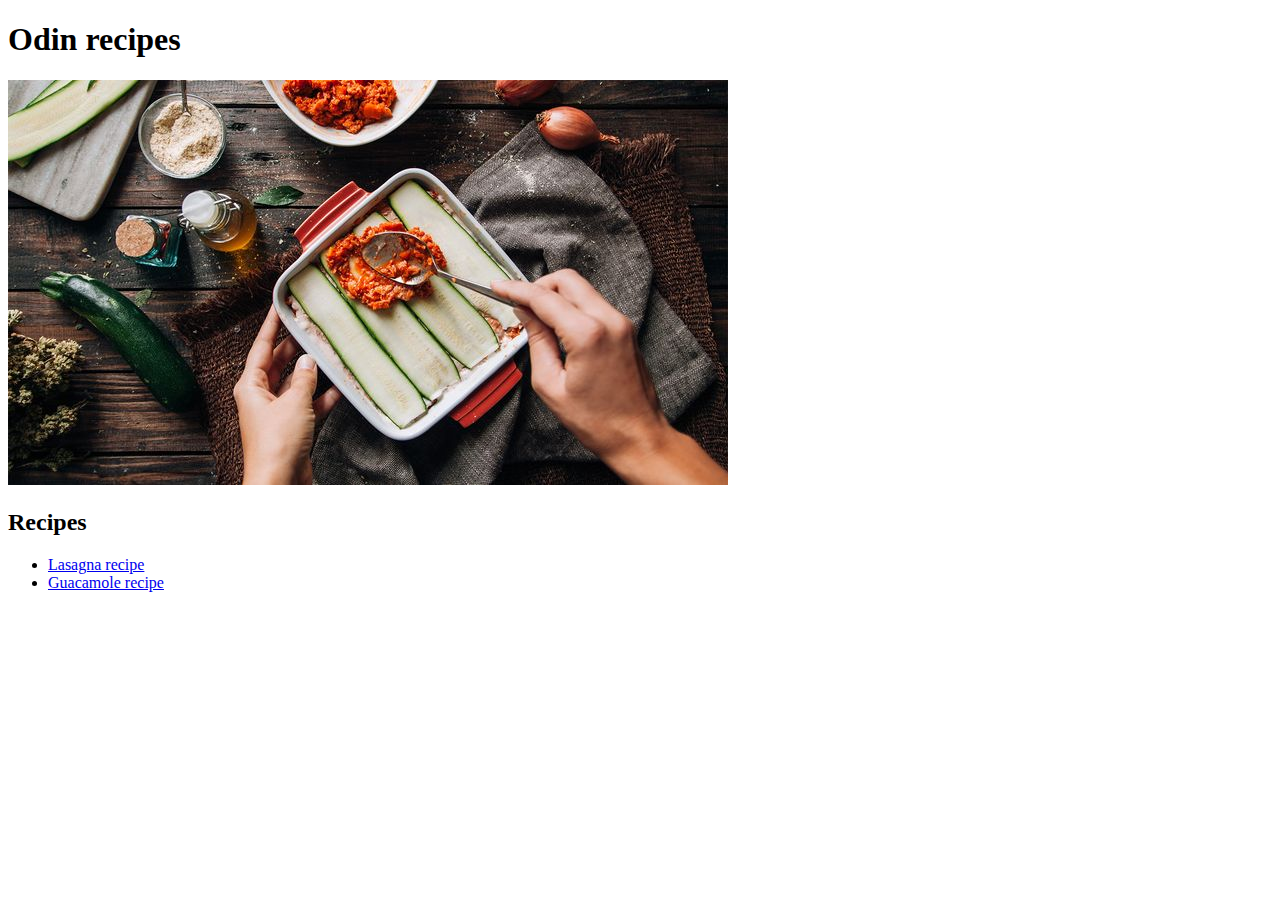
==== index.html @ 89b94f5a "index.html" ====
<!DOCTYPE html>
<html lang="en">
<head>
    <meta charset="UTF-8">
    <meta http-equiv="X-UA-Compatible" content="IE=edge">
    <meta name="viewport" content="width=device-width, initial-scale=1.0">
    <title>Odin recipes</title>
</head>
<body>
    <h1>Odin recipes</h1>
    <img src="./images/backgroundimg.jpg" alt="Background image for recipe website">
    <h2>Recipes</h2>
    <ul>
        <li><a href="./recipes/lasagna.html">Lasagna recipe</a></li>
        <li><a href="./recipes/guacamole.html">Guacamole recipe</a></li>
    </ul>
</body>
</html>
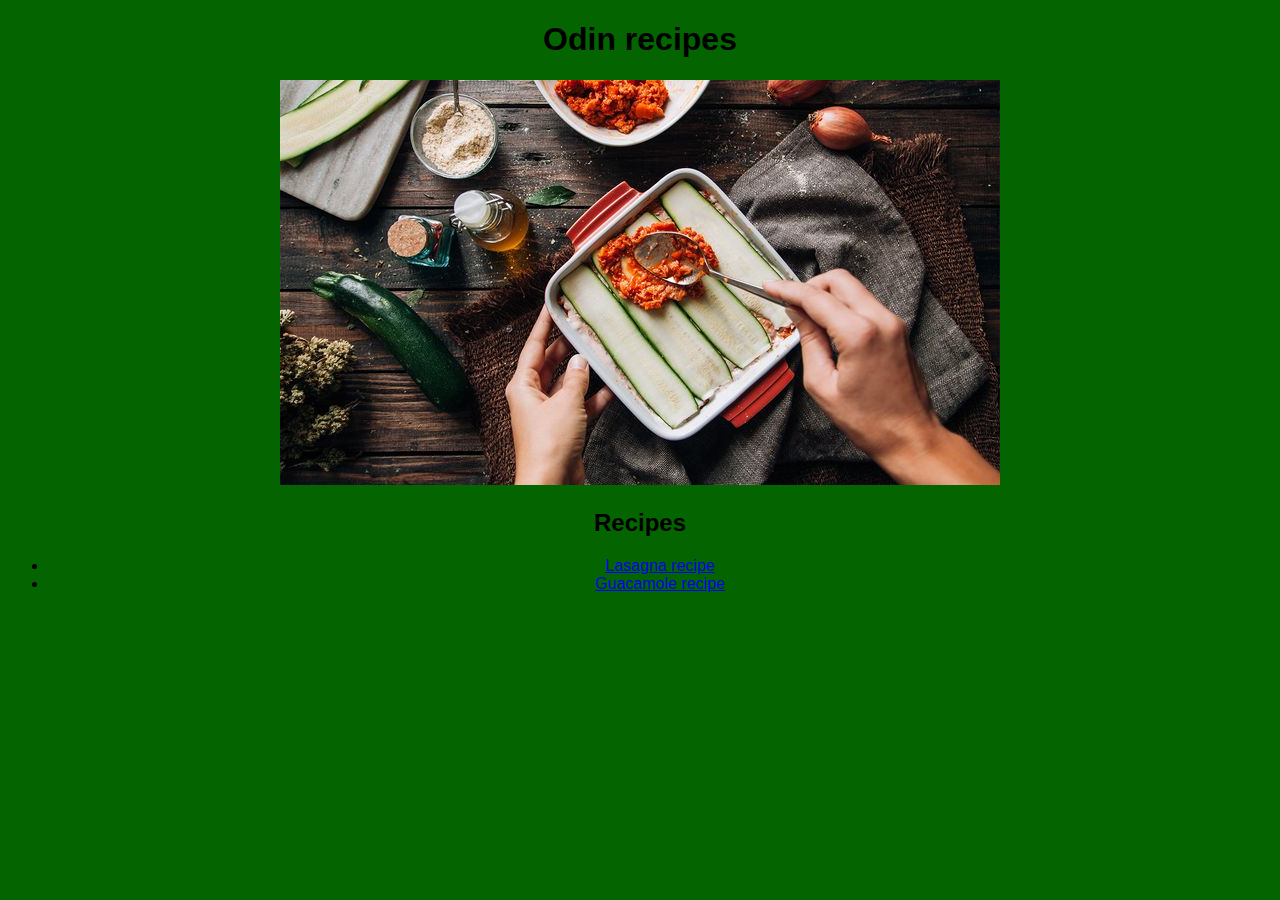
==== commit 18a4d20c: "index.html and recipes/lasagna.css and recipes/lasagna.html and style.css" ====
--- a/index.html
+++ b/index.html
@@ -5,14 +5,17 @@
     <meta http-equiv="X-UA-Compatible" content="IE=edge">
     <meta name="viewport" content="width=device-width, initial-scale=1.0">
     <title>Odin recipes</title>
+    <link rel="stylesheet" href="style.css">
 </head>
 <body>
-    <h1>Odin recipes</h1>
+    <div class="page-container">
+    <h1 class="heading">Odin recipes</h1>
     <img src="./images/backgroundimg.jpg" alt="Background image for recipe website">
     <h2>Recipes</h2>
     <ul>
         <li><a href="./recipes/lasagna.html">Lasagna recipe</a></li>
         <li><a href="./recipes/guacamole.html">Guacamole recipe</a></li>
-    </ul>
+    </ul>  
+    </div>
 </body>
 </html>--- a/style.css
+++ b/style.css
@@ -0,0 +1,10 @@
+*{
+    font-family: Arial, Helvetica, sans-serif;
+    background-color: rgb(3, 100, 0);
+}
+.page-container{
+    text-align: center;
+}
+.heading {
+    text-align: center;
+}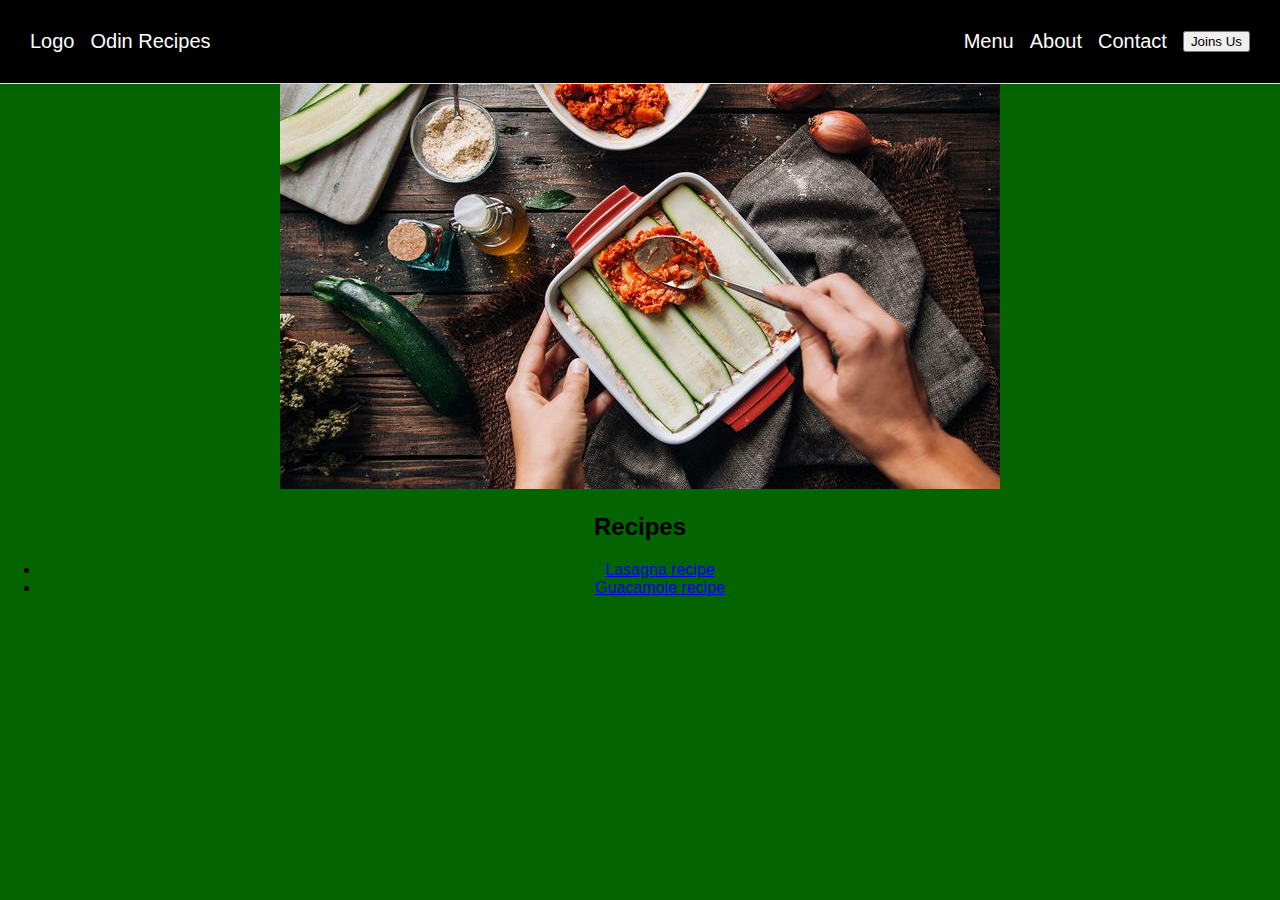
==== commit fecf9956: "index.html and style.css" ====
--- a/index.html
+++ b/index.html
@@ -8,8 +8,20 @@
     <link rel="stylesheet" href="style.css">
 </head>
 <body>
+    <div class="header">
+        <div class="left">
+            <div class="logo">Logo</div>
+            <div class="title">Odin Recipes</div>
+        </div>
+        <div class="right">
+            <div class="menu">Menu</div>
+            <div class="about">About</div>
+            <div class="contact">Contact</div>
+            <button class="log-in">Joins Us</button>
+        </div> 
+    </div>
+
     <div class="page-container">
-    <h1 class="heading">Odin recipes</h1>
     <img src="./images/backgroundimg.jpg" alt="Background image for recipe website">
     <h2>Recipes</h2>
     <ul>
--- a/style.css
+++ b/style.css
@@ -1,10 +1,32 @@
-*{
+body{
     font-family: Arial, Helvetica, sans-serif;
     background-color: rgb(3, 100, 0);
+    padding: 0;
+    margin: 0;
 }
+
+.header {
+    background-color: black;
+    font-size: 20px;
+    font-weight: 500;
+    display: flex;
+    justify-content: space-between; 
+    border-bottom: 1px solid #ddd;
+    box-shadow: 0 0 8px rgba(0,0,0,.1);
+    padding: 30px;
+}
+
+.left, .right {
+    color: white;
+    display: flex;
+    align-items: center;
+    gap: 16px;
+}
+
+.right {
+    flex-direction: row;
+}
+
 .page-container{
     text-align: center;
 }
-.heading {
-    text-align: center;
-}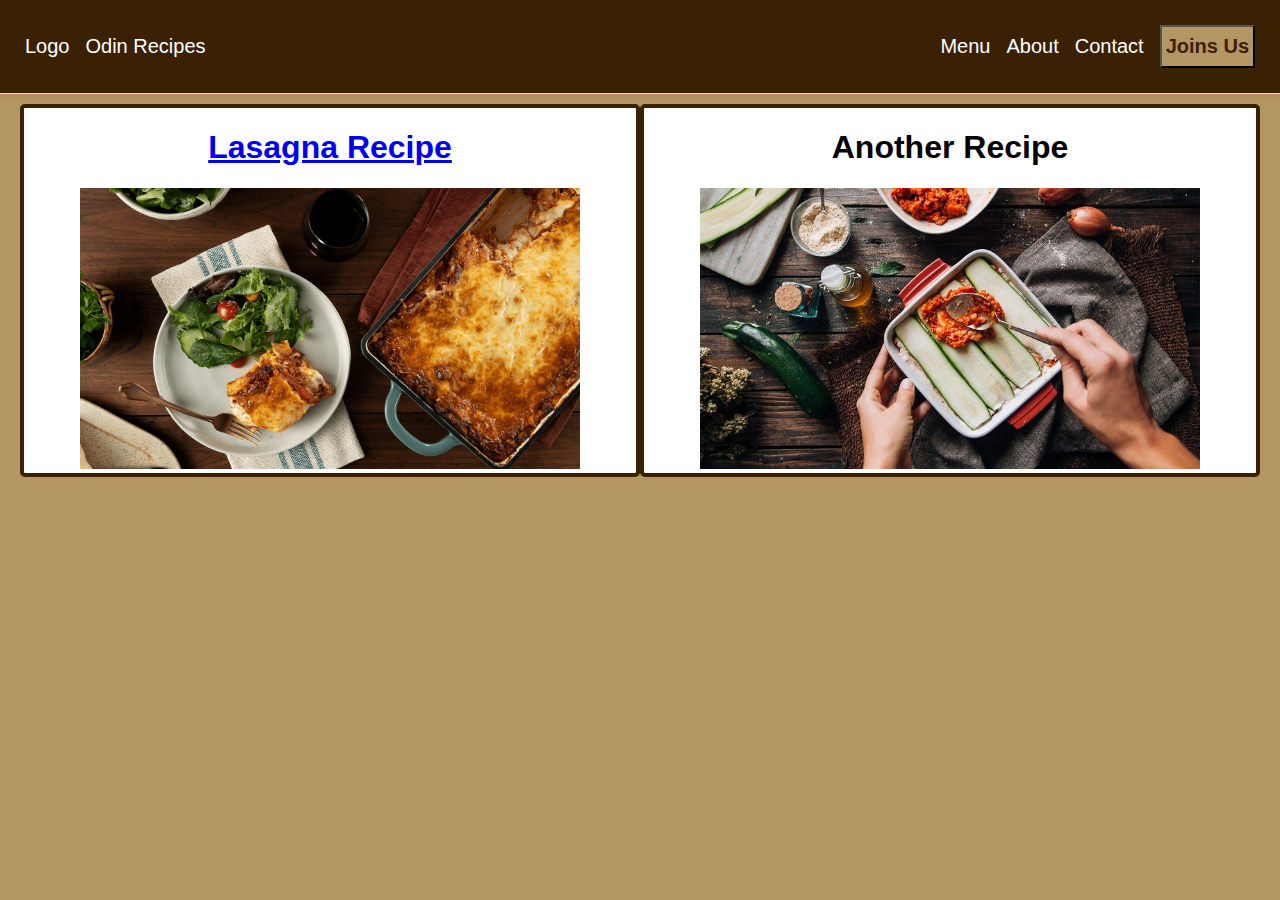
==== commit 125a3f04: "images/lasagna.png and index.html and style.css" ====
--- a/index.html
+++ b/index.html
@@ -22,12 +22,14 @@
     </div>
 
     <div class="page-container">
-    <img src="./images/backgroundimg.jpg" alt="Background image for recipe website">
-    <h2>Recipes</h2>
-    <ul>
-        <li><a href="./recipes/lasagna.html">Lasagna recipe</a></li>
-        <li><a href="./recipes/guacamole.html">Guacamole recipe</a></li>
-    </ul>  
+        <div class="lasagna-recipe">
+            <h1><a href="./recipes/lasagna.html">Lasagna Recipe</a></h1>
+            <img class="lasagna-img" src="./images/lasagna.png" alt="Lasagna recipe">
+        </div>
+        <div class="another-recipe">
+            <h1>Another Recipe</h1>
+            <img class="another-img" src="./images/backgroundimg.jpg" alt="Background image for recipe website">
+        </div>
     </div>
 </body>
 </html>--- a/style.css
+++ b/style.css
@@ -1,19 +1,20 @@
 body{
     font-family: Arial, Helvetica, sans-serif;
-    background-color: rgb(3, 100, 0);
+    background-color: rgb(179, 150, 97);
     padding: 0;
     margin: 0;
 }
 
 .header {
-    background-color: black;
+    background-color: rgb(58, 33, 4);
     font-size: 20px;
     font-weight: 500;
     display: flex;
     justify-content: space-between; 
     border-bottom: 1px solid #ddd;
     box-shadow: 0 0 8px rgba(0,0,0,.1);
-    padding: 30px;
+    padding: 25px;
+    margin-bottom: 10px;
 }
 
 .left, .right {
@@ -27,6 +28,44 @@
     flex-direction: row;
 }
 
+.log-in {
+    padding: 8px 4px 8px 4px;
+    background-color: rgb(179, 150, 97);
+    font-size: 20px;
+    font-weight: bold;
+    color: rgb(58, 33, 4);
+    cursor: pointer;
+}
+
 .page-container{
     text-align: center;
+    display: flex;
+    flex-direction: row;
+    justify-content: space-between;
 }
+
+.lasagna-recipe {
+    background-color: white;
+    flex: 1 1 auto;
+    border:4px solid rgb(58, 33, 4);
+    border-radius: 5px;
+    margin-left: 20px;
+}
+
+.lasagna-img {
+    width: 500px;
+    height: auto;
+}
+
+.another-recipe {
+    background-color: white;
+    flex: 1 1 auto;
+    border:4px solid rgb(58, 33, 4);
+    border-radius: 5px;
+    margin-right: 20px;
+}
+
+.another-img {
+    width: 500px;
+    height: auto;
+}
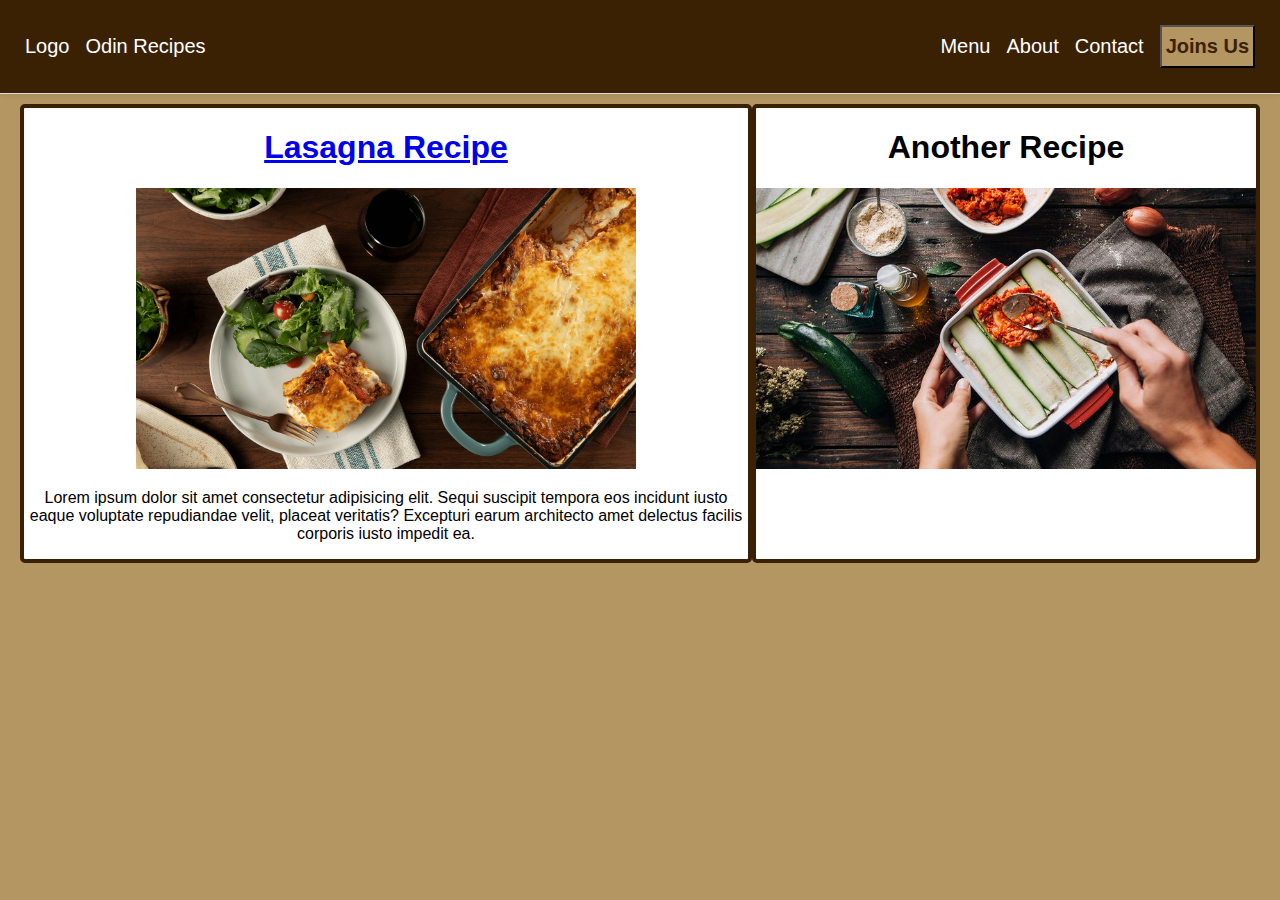
==== commit d38edc2b: "index.html and style.css" ====
--- a/index.html
+++ b/index.html
@@ -25,6 +25,12 @@
         <div class="lasagna-recipe">
             <h1><a href="./recipes/lasagna.html">Lasagna Recipe</a></h1>
             <img class="lasagna-img" src="./images/lasagna.png" alt="Lasagna recipe">
+            <div class="lasagna-details">
+                <p>Lorem ipsum dolor sit amet consectetur adipisicing elit.
+                Sequi suscipit tempora eos incidunt iusto eaque voluptate repudiandae velit,
+                placeat veritatis? Excepturi earum architecto amet delectus facilis corporis iusto impedit ea.</p>
+            </div>
+            
         </div>
         <div class="another-recipe">
             <h1>Another Recipe</h1>
--- a/style.css
+++ b/style.css
@@ -46,7 +46,7 @@
 
 .lasagna-recipe {
     background-color: white;
-    flex: 1 1 auto;
+    flex: auto;
     border:4px solid rgb(58, 33, 4);
     border-radius: 5px;
     margin-left: 20px;
@@ -55,6 +55,11 @@
 .lasagna-img {
     width: 500px;
     height: auto;
+}
+
+.lasagna-details {
+    display: flex;
+    flex-direction: row;
 }
 
 .another-recipe {
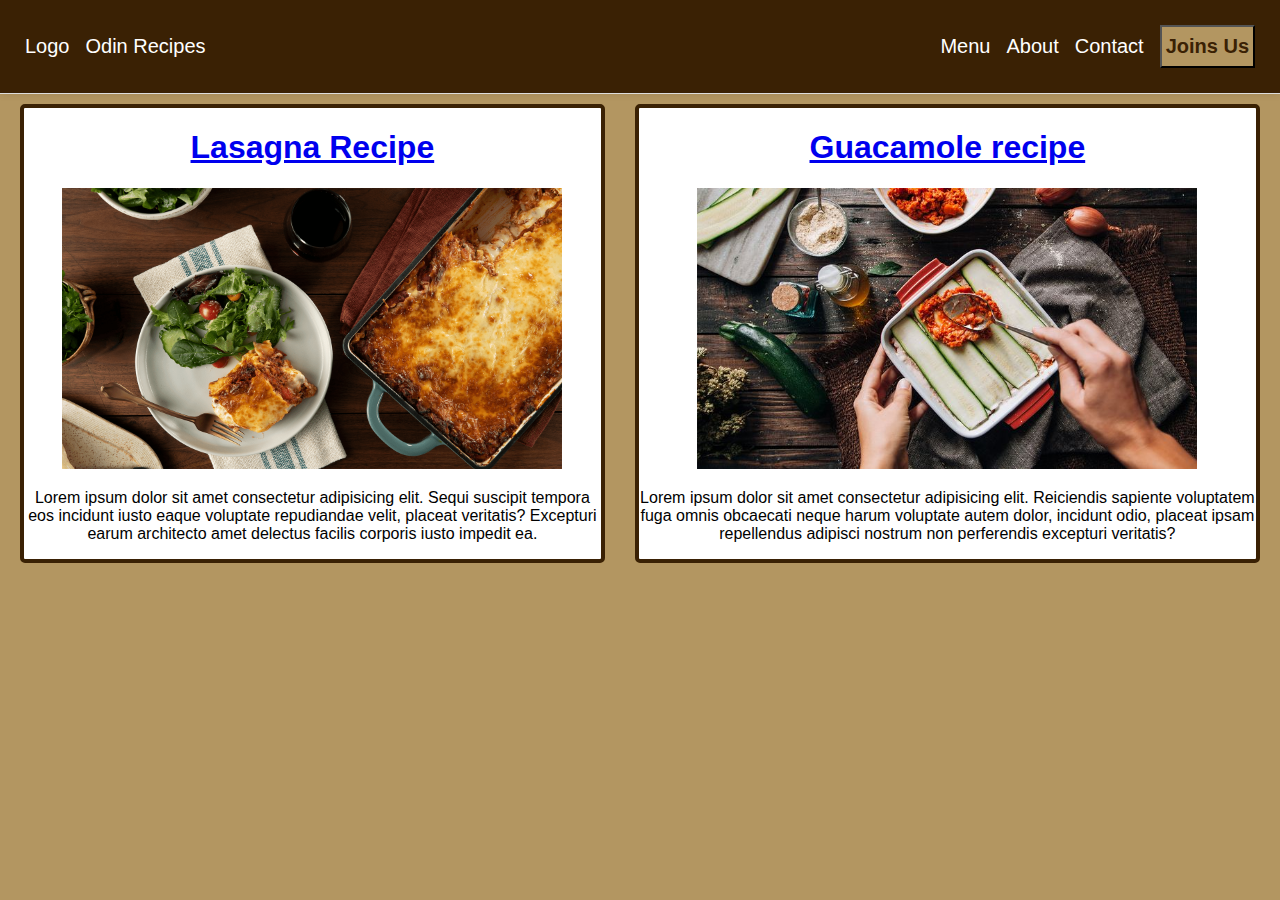
==== commit d175ccbe: "index.html and style.css" ====
--- a/index.html
+++ b/index.html
@@ -33,8 +33,11 @@
             
         </div>
         <div class="another-recipe">
-            <h1>Another Recipe</h1>
+            <h1><a href="./recipes/guacamole.html">Guacamole recipe</a></h1>
             <img class="another-img" src="./images/backgroundimg.jpg" alt="Background image for recipe website">
+            <p>Lorem ipsum dolor sit amet consectetur adipisicing elit. Reiciendis sapiente voluptatem fuga omnis
+                obcaecati neque harum voluptate autem dolor, incidunt odio, placeat ipsam repellendus adipisci 
+                nostrum non perferendis excepturi veritatis?</p>
         </div>
     </div>
 </body>
--- a/style.css
+++ b/style.css
@@ -50,6 +50,7 @@
     border:4px solid rgb(58, 33, 4);
     border-radius: 5px;
     margin-left: 20px;
+    margin-right: 30px;
 }
 
 .lasagna-img {
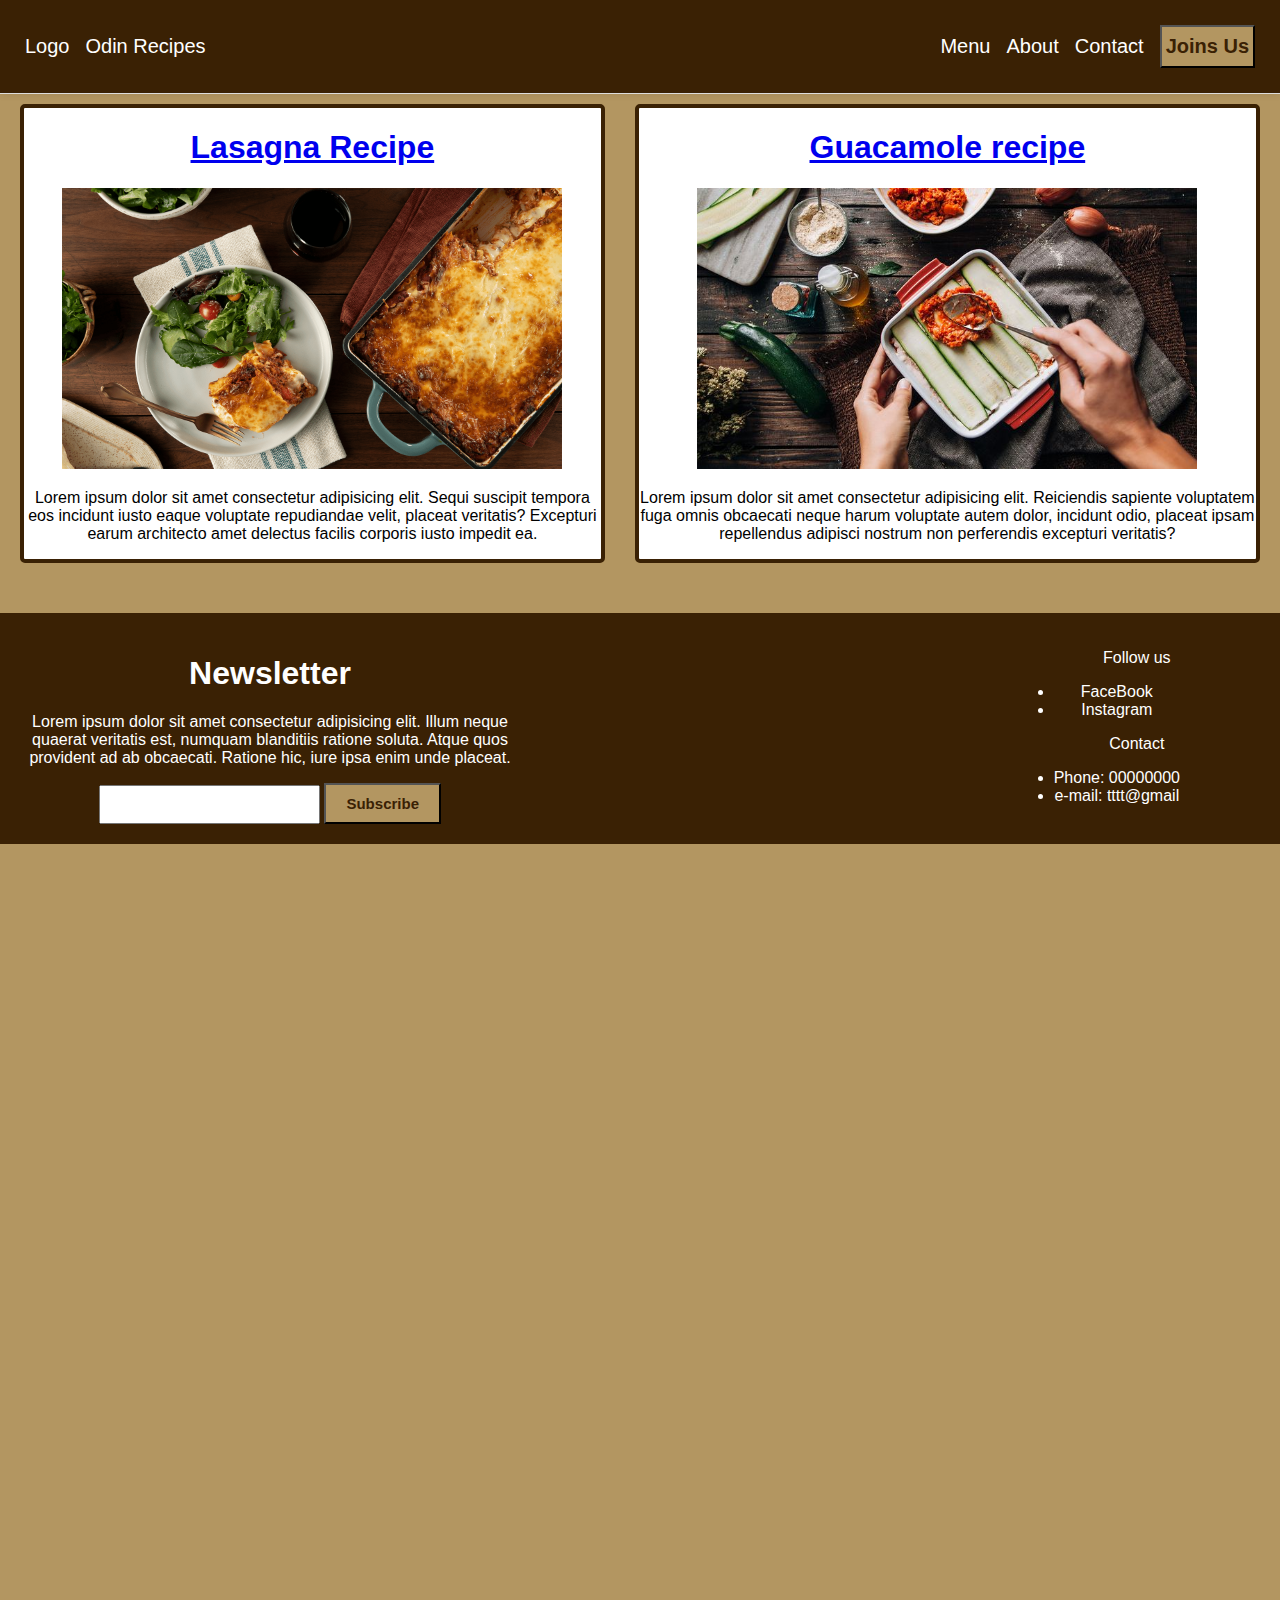
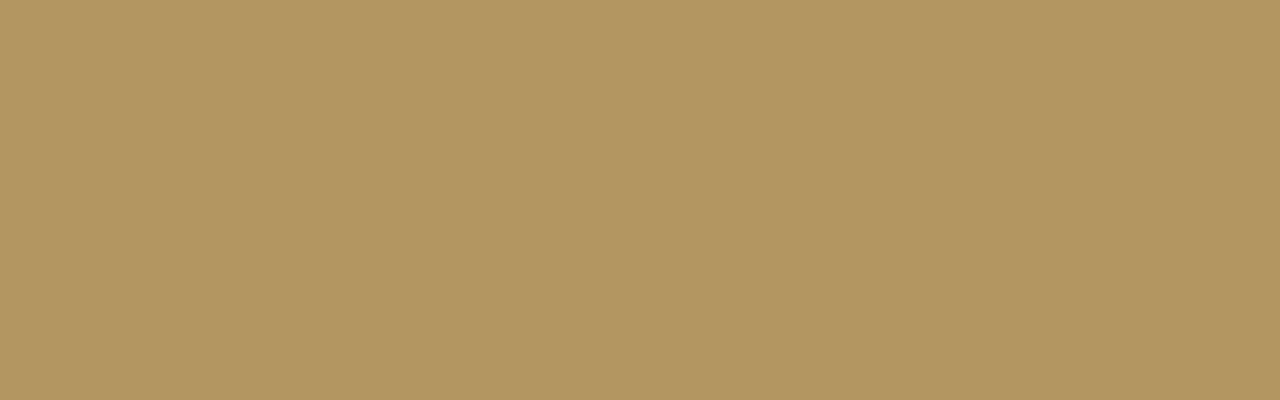
==== commit f60ae8a0: "index.html and recipes/lasagna.css and style.css" ====
--- a/index.html
+++ b/index.html
@@ -40,5 +40,25 @@
                 nostrum non perferendis excepturi veritatis?</p>
         </div>
     </div>
+
+    <div class="footer">
+        <div class="left-side">
+            <h1 class="newsletter">Newsletter</h1>
+            <p>Lorem ipsum dolor sit amet consectetur adipisicing elit. Illum neque quaerat veritatis est, numquam blanditiis ratione soluta. Atque quos provident ad ab obcaecati.
+            Ratione hic, iure ipsa enim unde placeat.</p>
+            <input class="empty" type="email">
+            <button class="subscribe">Subscribe</button>
+        </div>
+        
+        <div class="contact-us">
+            <ul class="follow">Follow us</ul>
+            <li>FaceBook</li>
+            <li>Instagram</li>
+
+            <ul class="details">Contact</ul>
+            <li>Phone: 00000000</li> 
+            <li>e-mail: tttt@gmail</li>
+        </div> 
+    </div>
 </body>
 </html>--- a/style.css
+++ b/style.css
@@ -3,6 +3,7 @@
     background-color: rgb(179, 150, 97);
     padding: 0;
     margin: 0;
+    height: 2000px;
 }
 
 .header {
@@ -75,3 +76,41 @@
     width: 500px;
     height: auto;
 }
+
+.footer {
+    display: flex;
+    background-color: rgb(58, 33, 4);
+    justify-content: space-between; 
+    text-align: center;
+    color: white;
+    margin-top: 50px;
+}
+
+.left-side {
+    width: 500px;
+    margin: 20px;
+}
+
+.empty {
+    margin-right: 0;
+    padding: 10px 20px 10px 20px;
+}
+
+.subscribe {
+    background-color: rgb(179, 150, 97);
+    color: rgb(58, 33, 4);
+    margin-left: 0;
+    padding: 10px 20px 10px 20px;
+    font-size: 15px;
+    font-weight: bold;  
+}
+
+.contact-us {
+    margin: 20px;
+    margin-right: 100px;
+}
+
+.follow {
+    display: flex;
+    flex-direction: column;
+}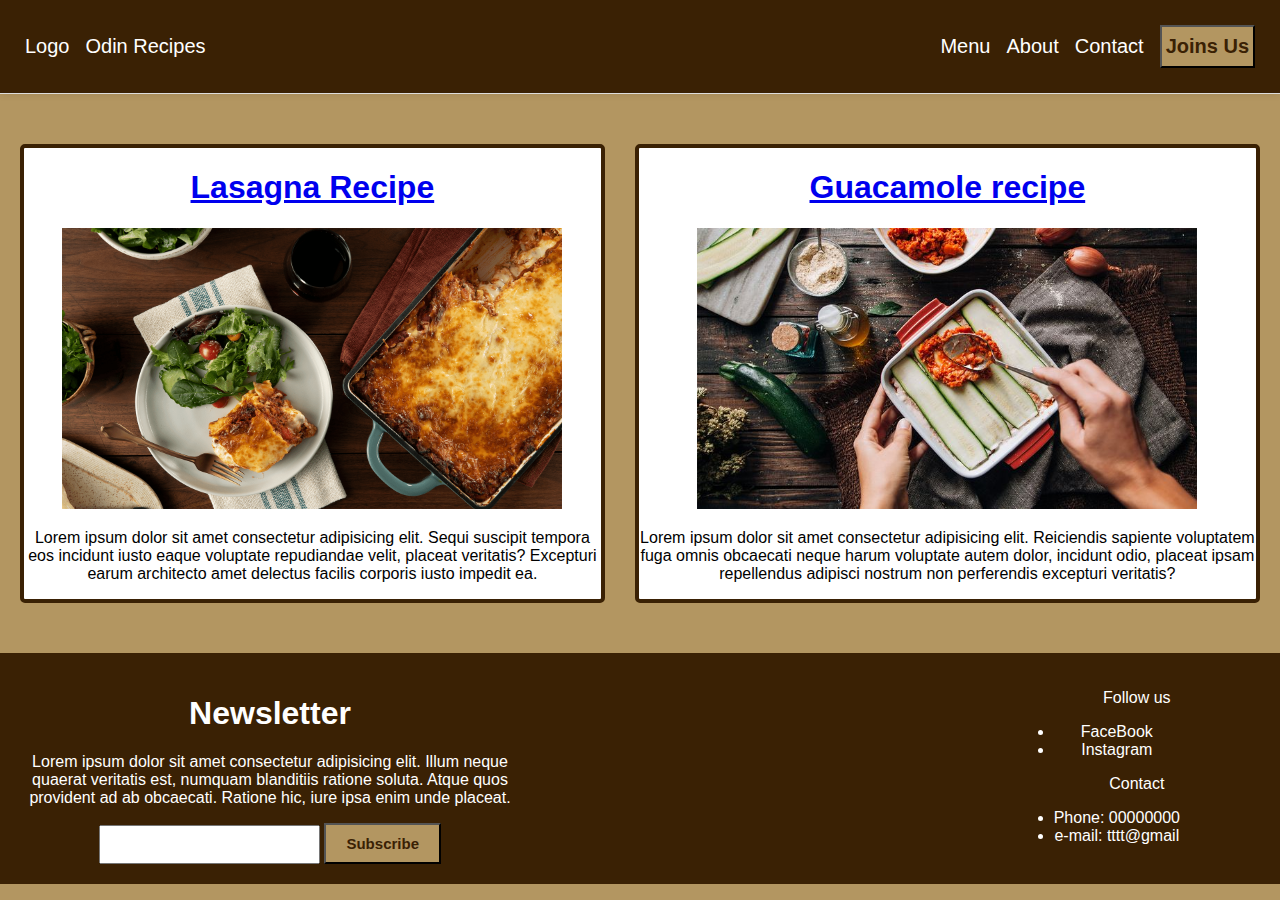
==== commit e60ea098: "index.html and style.css" ====
--- a/index.html
+++ b/index.html
@@ -7,30 +7,30 @@
     <title>Odin recipes</title>
     <link rel="stylesheet" href="style.css">
 </head>
+
 <body>
-    <div class="header">
+    <header>
         <div class="left">
             <div class="logo">Logo</div>
             <div class="title">Odin Recipes</div>
         </div>
-        <div class="right">
+        <nav>
             <div class="menu">Menu</div>
             <div class="about">About</div>
             <div class="contact">Contact</div>
             <button class="log-in">Joins Us</button>
-        </div> 
-    </div>
+        </nav>
+    </header>
 
     <div class="page-container">
         <div class="lasagna-recipe">
             <h1><a href="./recipes/lasagna.html">Lasagna Recipe</a></h1>
             <img class="lasagna-img" src="./images/lasagna.png" alt="Lasagna recipe">
-            <div class="lasagna-details">
+            <article>
                 <p>Lorem ipsum dolor sit amet consectetur adipisicing elit.
                 Sequi suscipit tempora eos incidunt iusto eaque voluptate repudiandae velit,
                 placeat veritatis? Excepturi earum architecto amet delectus facilis corporis iusto impedit ea.</p>
-            </div>
-            
+            </article>
         </div>
         <div class="another-recipe">
             <h1><a href="./recipes/guacamole.html">Guacamole recipe</a></h1>
@@ -41,9 +41,9 @@
         </div>
     </div>
 
-    <div class="footer">
+    <footer>
         <div class="left-side">
-            <h1 class="newsletter">Newsletter</h1>
+            <h1>Newsletter</h1>
             <p>Lorem ipsum dolor sit amet consectetur adipisicing elit. Illum neque quaerat veritatis est, numquam blanditiis ratione soluta. Atque quos provident ad ab obcaecati.
             Ratione hic, iure ipsa enim unde placeat.</p>
             <input class="empty" type="email">
@@ -51,14 +51,14 @@
         </div>
         
         <div class="contact-us">
-            <ul class="follow">Follow us</ul>
+            <ul>Follow us</ul>
             <li>FaceBook</li>
             <li>Instagram</li>
 
-            <ul class="details">Contact</ul>
+            <ul>Contact</ul>
             <li>Phone: 00000000</li> 
             <li>e-mail: tttt@gmail</li>
-        </div> 
-    </div>
+        </div>
+    </footer>    
 </body>
 </html>--- a/style.css
+++ b/style.css
@@ -3,10 +3,9 @@
     background-color: rgb(179, 150, 97);
     padding: 0;
     margin: 0;
-    height: 2000px;
 }
 
-.header {
+header {
     background-color: rgb(58, 33, 4);
     font-size: 20px;
     font-weight: 500;
@@ -15,17 +14,17 @@
     border-bottom: 1px solid #ddd;
     box-shadow: 0 0 8px rgba(0,0,0,.1);
     padding: 25px;
-    margin-bottom: 10px;
+    margin-bottom: 50px;
 }
 
-.left, .right {
+.left, nav {
     color: white;
     display: flex;
     align-items: center;
     gap: 16px;
 }
 
-.right {
+nav {
     flex-direction: row;
 }
 
@@ -59,7 +58,7 @@
     height: auto;
 }
 
-.lasagna-details {
+article {
     display: flex;
     flex-direction: row;
 }
@@ -77,7 +76,7 @@
     height: auto;
 }
 
-.footer {
+footer {
     display: flex;
     background-color: rgb(58, 33, 4);
     justify-content: space-between; 
@@ -102,15 +101,11 @@
     margin-left: 0;
     padding: 10px 20px 10px 20px;
     font-size: 15px;
-    font-weight: bold;  
+    font-weight: bold;
+    cursor: pointer;  
 }
 
 .contact-us {
     margin: 20px;
     margin-right: 100px;
-}
-
-.follow {
-    display: flex;
-    flex-direction: column;
 }